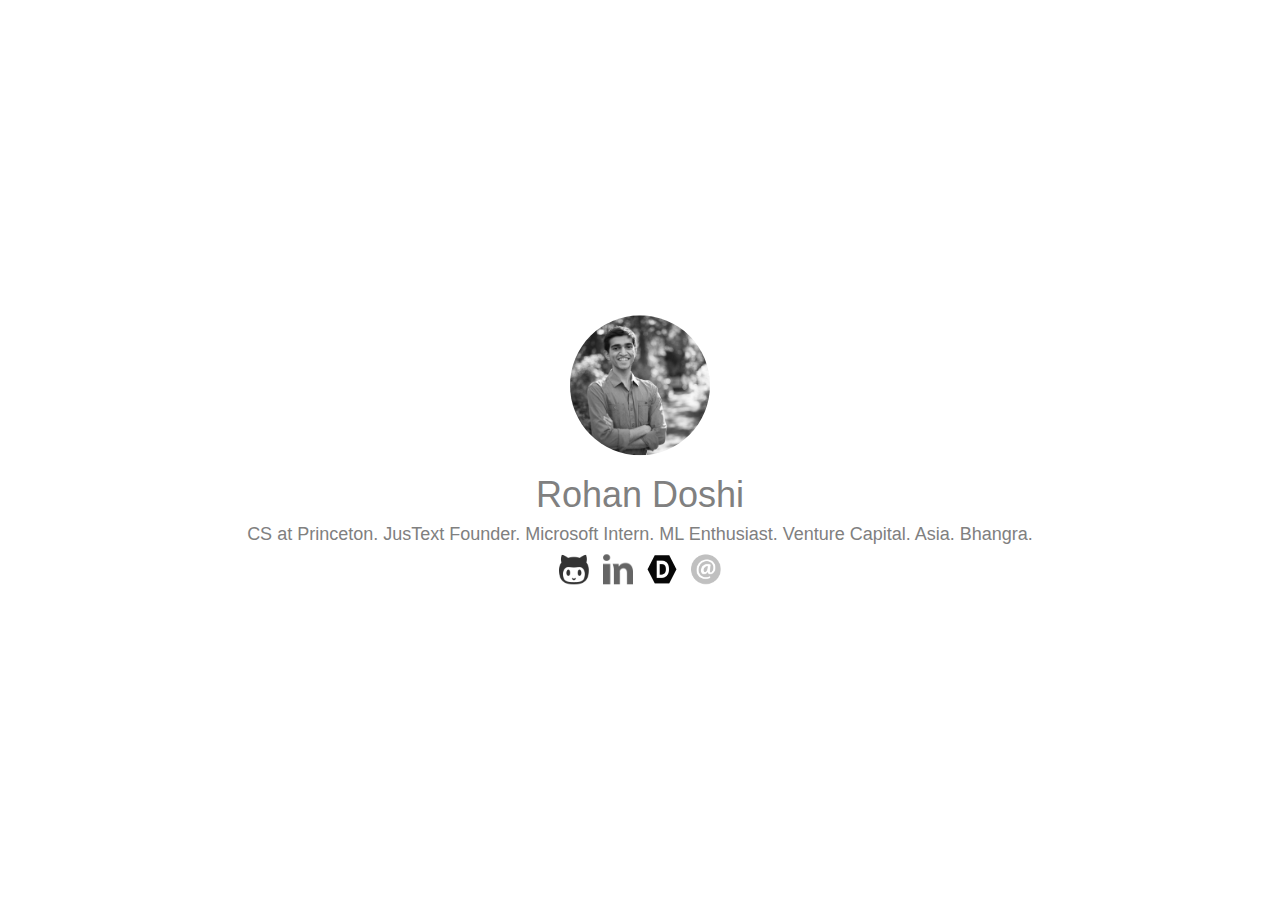
==== index.html @ 4c49a60a "linked all the navigation buttons" ====
<!doctype html>
<!--[if lt IE 7]>      <html class="no-js lt-ie9 lt-ie8 lt-ie7" lang=""> <![endif]-->
<!--[if IE 7]>         <html class="no-js lt-ie9 lt-ie8" lang=""> <![endif]-->
<!--[if IE 8]>         <html class="no-js lt-ie9" lang=""> <![endif]-->
<!--[if gt IE 8]><!--> <html class="no-js" lang=""> <!--<![endif]-->
    <head>

        <meta charset="utf-8">
        <meta http-equiv="X-UA-Compatible" content="IE=edge,chrome=1">
        <meta name="description" content="">
        <meta name="viewport" content="width=device-width, initial-scale=1">
        <meta name="description" content="Rohan Doshi. Welcome Rohan's website. Studies computer science at Princeton University. Interned at Microsoft.">
        <meta name="author" content="Rohan Doshi"> 
        <meta name="robots" content="index, follow">
        <meta name="revisit-after" content="3 days">
        <title>Rohan Doshi's Personal Site</title>
        <link rel="apple-touch-icon" href="apple-touch-icon.png">
        <link rel="stylesheet" href="css/bootstrap.min.css">
        <style>
            body {
                padding-top: 50px;
                padding-bottom: 20px;
            }
        </style>
        <link rel="stylesheet" href="css/bootstrap-theme.min.css">
        <link rel="stylesheet" href="css/main.css">
        <script src="js/vendor/modernizr-2.8.3-respond-1.4.2.min.js"></script>
    </head>
    <body>
        <!--[if lt IE 8]>
            <p class="browserupgrade">You are using an <strong>outdated</strong> browser. Please <a href="http://browsehappy.com/">upgrade your browser</a> to improve your experience.</p>
        <![endif]-->   
        <div class="container">
          <div class="col-xs-10 col-xs-offset-1 text-center splash">
            <div class="vertical-align"> 
              <img src="img/portrait.jpg" class="img-circle desaturate" id="rohan_portrait">
              
              <h1>Rohan Doshi</h1>
              <h4>CS at Princeton. JusText Founder. Microsoft Intern. ML Enthusiast. Venture Capital. Asia. Bhangra.</h4>
              <a href="https://www.github.com/RohanDoshi2018">
                <img src="img/github.png" class="desaturate nav_img" alt="github">
              </a>            
              <a href="https://www.linkedin.com/in/rkdoshi">
                <img src="img/linkedin.png" class="desaturate nav_img" alt="linkedin">
              </a>
              <a href="http://devpost.com/RohanDoshi">
                <img src="img/devpost.png" class="desaturate nav_img" alt="devpost">
              </a>
              <a href="mailto:rkdoshi@princeton.edu">
                <img src="img/email.png" class="desaturate nav_img" alt="email">
              </a>
            </div>
          </div>
        </div>

 


        <script src="//ajax.googleapis.com/ajax/libs/jquery/1.11.2/jquery.min.js"></script>
        <script>window.jQuery || document.write('<script src="js/vendor/jquery-1.11.2.min.js"><\/script>')</script>
        <script src="js/vendor/bootstrap.min.js"></script>
        <script src="js/main.js"></script>
    </body>
</html>
---- css/main.css ----
/* ==========================================================================
   Author's custom styles
   ========================================================================== */




body {
	padding: 0;
	background-color: white;
	color: grey
}

#rohan_portrait {
	height: 140px;
}

.desaturate {
	-webkit-filter: grayscale(100%);
	filter: grayscale(100%);
}

.vertical-align {
  position: relative;
  top: 50%;
  transform: translateY(-50%);
}

.splash {
    height:100vh;
}

.nav_img {
	height: 30px;
	width: 30px;
	margin-left: 5px;
	margin-right: 5px;
}
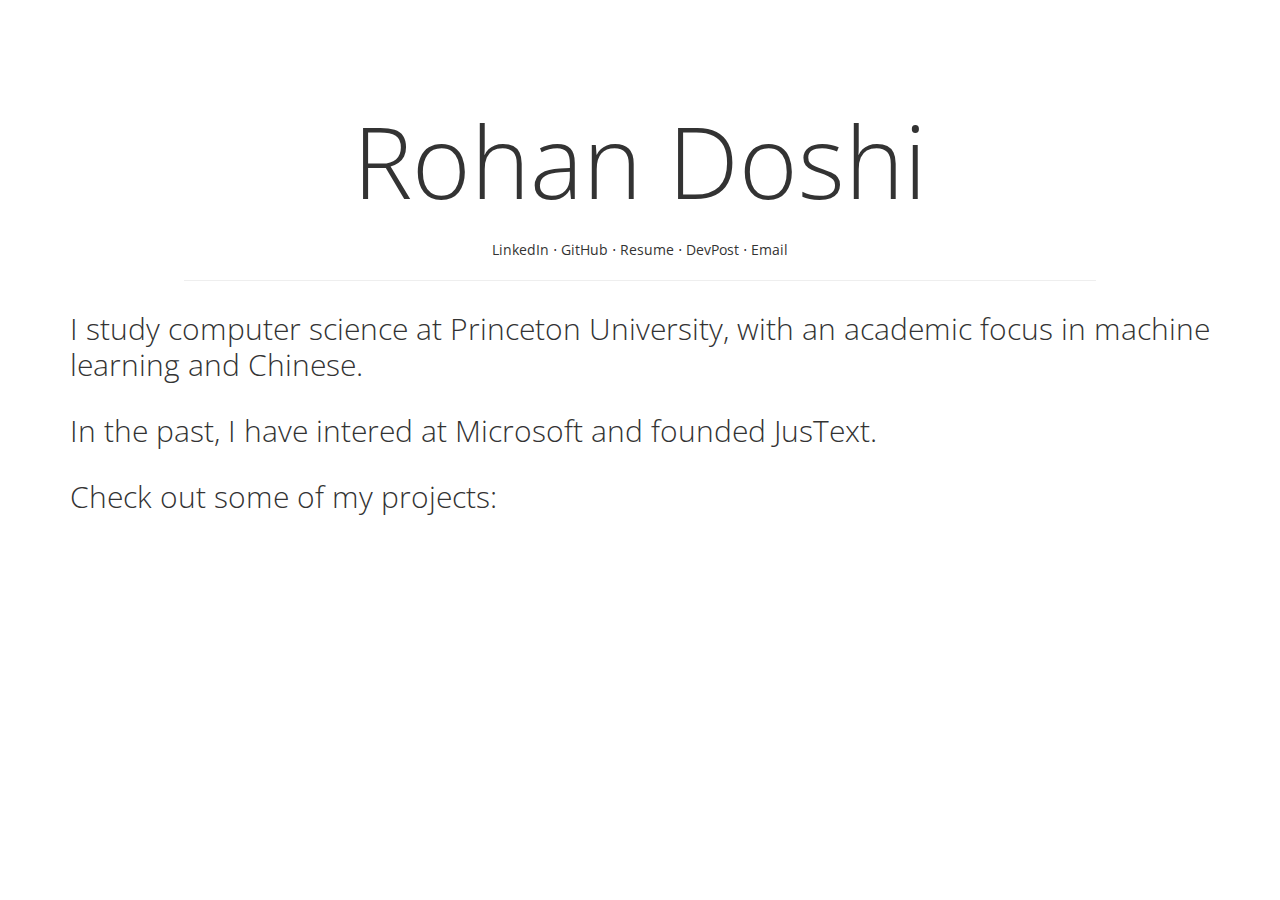
==== commit c41ee201: "refactored landing page deisgn and navigation menu" ====
--- a/index.html
+++ b/index.html
@@ -16,46 +16,40 @@
         <title>Rohan Doshi's Personal Site</title>
         <link rel="apple-touch-icon" href="apple-touch-icon.png">
         <link rel="stylesheet" href="css/bootstrap.min.css">
-        <style>
-            body {
-                padding-top: 50px;
-                padding-bottom: 20px;
-            }
-        </style>
         <link rel="stylesheet" href="css/bootstrap-theme.min.css">
         <link rel="stylesheet" href="css/main.css">
+        <link href="https://fonts.googleapis.com/css?family=Open+Sans" rel="stylesheet">
         <script src="js/vendor/modernizr-2.8.3-respond-1.4.2.min.js"></script>
     </head>
     <body>
         <!--[if lt IE 8]>
             <p class="browserupgrade">You are using an <strong>outdated</strong> browser. Please <a href="http://browsehappy.com/">upgrade your browser</a> to improve your experience.</p>
         <![endif]-->   
-        <div class="container">
-          <div class="col-xs-10 col-xs-offset-1 text-center splash">
-            <div class="vertical-align"> 
-              <img src="img/portrait.jpg" class="img-circle desaturate" id="rohan_portrait">
-              
-              <h1>Rohan Doshi</h1>
-              <h4>CS at Princeton. JusText Founder. Microsoft Intern. ML Enthusiast. Venture Capital. Asia. Bhangra.</h4>
-              <a href="https://www.github.com/RohanDoshi2018">
-                <img src="img/github.png" class="desaturate nav_img" alt="github">
-              </a>            
-              <a href="https://www.linkedin.com/in/rkdoshi">
-                <img src="img/linkedin.png" class="desaturate nav_img" alt="linkedin">
-              </a>
-              <a href="http://devpost.com/RohanDoshi">
-                <img src="img/devpost.png" class="desaturate nav_img" alt="devpost">
-              </a>
-              <a href="mailto:rkdoshi@princeton.edu">
-                <img src="img/email.png" class="desaturate nav_img" alt="email">
-              </a>
-            </div>
-          </div>
-        </div>
+      <div class="container">
+        <div class="row">
+          <div class="col-sm-12">
+            <center>
+              <h1 class="header_name">Rohan Doshi</h1>
+              </br>
+              <a class="implicit" href="https://www.linkedin.com/in/rkdoshi">LinkedIn</a>
+              &sdot;
+              <a class="implicit" target="_blank" href="http://www.github.com/RohanDoshi2018">GitHub</a>
+              &sdot;
+              <a class="implicit" target="_blank" href="RohanDoshiResume.pdf">Resume</a>
+              &sdot;
+              <a class="implicit" href="http://devpost.com/RohanDoshi">DevPost</a>
+              &sdot;
+              <a class="implicit" target="_blank" href="mailto:rkdoshi@princeton.edu">Email</a>
 
- 
+            </center>
+            <hr />
+            <h2>I study computer science at Princeton University, with an academic focus in machine learning and Chinese.</h2>
+            <h2>In the past, I have intered at Microsoft and founded JusText.</h2>
+            <h2>Check out some of my projects:</h2>
 
 
+<!--             <img src="img/portrait.jpg" class="img-circle desaturate" id="rohan_portrait">
+ -->
         <script src="//ajax.googleapis.com/ajax/libs/jquery/1.11.2/jquery.min.js"></script>
         <script>window.jQuery || document.write('<script src="js/vendor/jquery-1.11.2.min.js"><\/script>')</script>
         <script src="js/vendor/bootstrap.min.js"></script>
--- a/css/main.css
+++ b/css/main.css
@@ -10,7 +10,12 @@
 body {
 	padding: 0;
 	background-color: white;
-	color: grey
+	font-family: 'Open Sans', sans-serif;
+}
+
+.header_name {
+	font-size:100px; 
+	margin-bottom:0
 }
 
 #rohan_portrait {
@@ -22,19 +27,50 @@
 	filter: grayscale(100%);
 }
 
-.vertical-align {
+/* Hyperlinks */
+a {
+  text-decoration: none;
+  border-bottom: 1px solid #CCC;
+  color: inherit; }
+  a.implicit, a.blank, a.blank:hover {
+    color: inherit;
+    border-bottom: none; }
+  a:hover {
+    color: #60d9ef;
+    border-bottom: 1px solid #60d9ef;
+    text-decoration: none; }
+    a:hover.implicit {
+      color: #60d9ef !important;
+      border-bottom: none; }
+
+a.anchor-wrap {
+  color: white !important;
+  font-size: 1em;
+  margin-left: 6px;
+  padding: 0 4px 0 4px;
+  text-decoration: none !important;
+  border-bottom: none; }
+  a.anchor-wrap:hover {
+    background-color: #ccc;
+    color: white !important;
+    border-bottom: none; 
+}
+
+hr {
+  border: 1;
+  width: 80%; 
+}
+
+h1, h2, h3, h4, p {
+  font-family: 'Open Sans',sans-serif;
+  line-height: 1.2em;
+  font-weight: 100;
+  margin-top: 1em; 
+}
+/*.vertical-align {
   position: relative;
   top: 50%;
   transform: translateY(-50%);
-}
+}*/
 
-.splash {
-    height:100vh;
-}
 
-.nav_img {
-	height: 30px;
-	width: 30px;
-	margin-left: 5px;
-	margin-right: 5px;
-}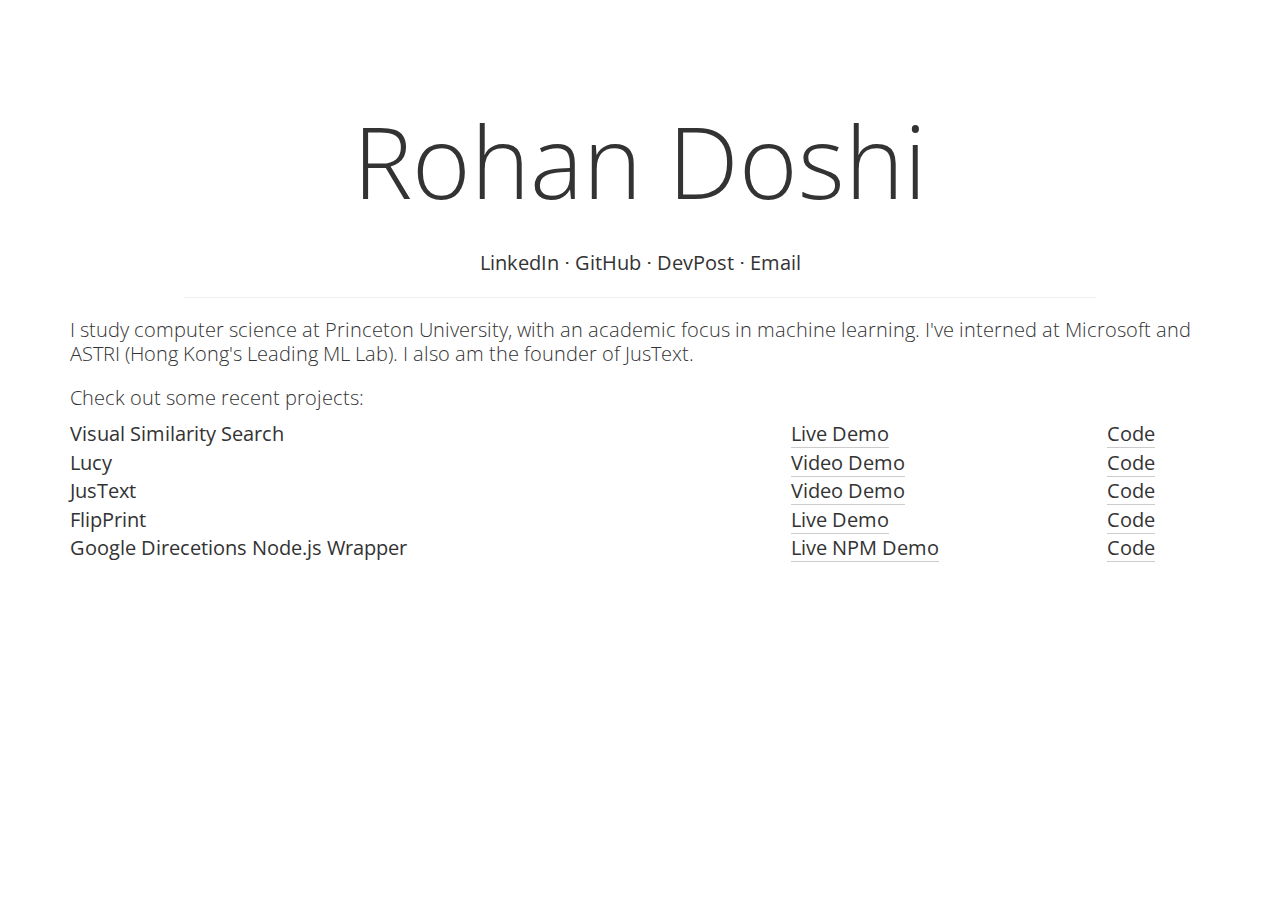
==== commit 6126579d: "added more projects to home page and visualsearch demo" ====
--- a/index.html
+++ b/index.html
@@ -35,17 +35,43 @@
               &sdot;
               <a class="implicit" target="_blank" href="http://www.github.com/RohanDoshi2018">GitHub</a>
               &sdot;
-              <a class="implicit" target="_blank" href="RohanDoshiResume.pdf">Resume</a>
-              &sdot;
               <a class="implicit" href="http://devpost.com/RohanDoshi">DevPost</a>
               &sdot;
               <a class="implicit" target="_blank" href="mailto:rkdoshi@princeton.edu">Email</a>
 
             </center>
             <hr />
-            <h2>I study computer science at Princeton University, with an academic focus in machine learning and Chinese.</h2>
-            <h2>In the past, I have intered at Microsoft and founded JusText.</h2>
-            <h2>Check out some of my projects:</h2>
+            <p>I study computer science at Princeton University, with an academic focus in machine learning. I've interned at Microsoft and ASTRI (Hong Kong's Leading ML Lab). I also am the founder of JusText.</p>
+            <p>Check out some recent projects:</p>
+            
+            <table border="0" width="100%">
+         
+              <tr>
+                <td>Visual Similarity Search</td>
+                <td><a href="visualsearch/index.html">Live Demo</a></td>
+                <td><a href="https://github.com/RohanDoshi2018/visualsearch">Code</a></td>
+              </tr>
+              <tr>
+                <td>Lucy</td>
+                <td><a href="https://devpost.com/software/lucy">Video Demo</a></td>
+                <td><a href="https://github.com/RohanDoshi2018/lucy">Code</a></td>
+              </tr>
+              <tr>
+                <td>JusText</td>
+                <td><a href="https://devpost.com/software/justext">Video Demo</a></td>
+                <td><a href="https://github.com/RohanDoshi2018/justext">Code</a></td>
+              </tr>
+              <tr>
+                <td>FlipPrint</td>
+                <td><a href="https://flipprint.pythonanywhere.com">Live Demo</a></td>
+                <td><a href="https://github.com/RohanDoshi2018/flipprint">Code</a></td>
+              </tr>
+              <tr>
+                <td>Google Direcetions Node.js Wrapper</td>
+                <td><a href="https://www.npmjs.com/package/google_directions">Live NPM Demo</a></td>
+                <td><a href="https://github.com/RohanDoshi2018/google_directions">Code</a></td>
+              </tr>
+            </table>
 
 
 <!--             <img src="img/portrait.jpg" class="img-circle desaturate" id="rohan_portrait">
--- a/css/main.css
+++ b/css/main.css
@@ -11,6 +11,7 @@
 	padding: 0;
 	background-color: white;
 	font-family: 'Open Sans', sans-serif;
+  font-size: 2em;
 }
 
 .header_name {
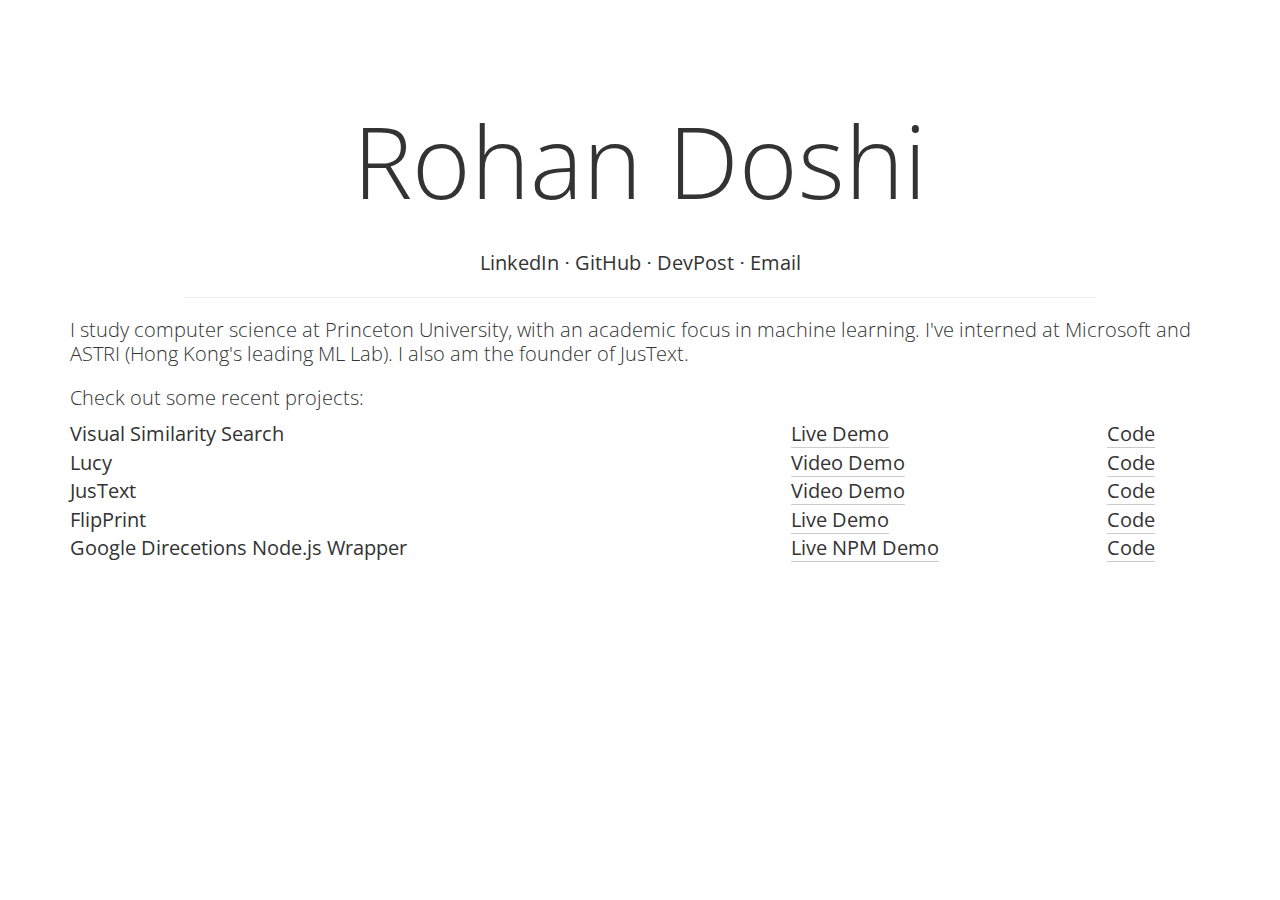
==== commit 15018cf2: "updated wording" ====
--- a/index.html
+++ b/index.html
@@ -16,7 +16,6 @@
         <title>Rohan Doshi's Personal Site</title>
         <link rel="apple-touch-icon" href="apple-touch-icon.png">
         <link rel="stylesheet" href="css/bootstrap.min.css">
-        <link rel="stylesheet" href="css/bootstrap-theme.min.css">
         <link rel="stylesheet" href="css/main.css">
         <link href="https://fonts.googleapis.com/css?family=Open+Sans" rel="stylesheet">
         <script src="js/vendor/modernizr-2.8.3-respond-1.4.2.min.js"></script>
@@ -41,7 +40,7 @@
 
             </center>
             <hr />
-            <p>I study computer science at Princeton University, with an academic focus in machine learning. I've interned at Microsoft and ASTRI (Hong Kong's Leading ML Lab). I also am the founder of JusText.</p>
+            <p>I study computer science at Princeton University, with an academic focus in machine learning. I've interned at Microsoft and ASTRI (Hong Kong's leading ML Lab). I also am the founder of JusText.</p>
             <p>Check out some recent projects:</p>
             
             <table border="0" width="100%">
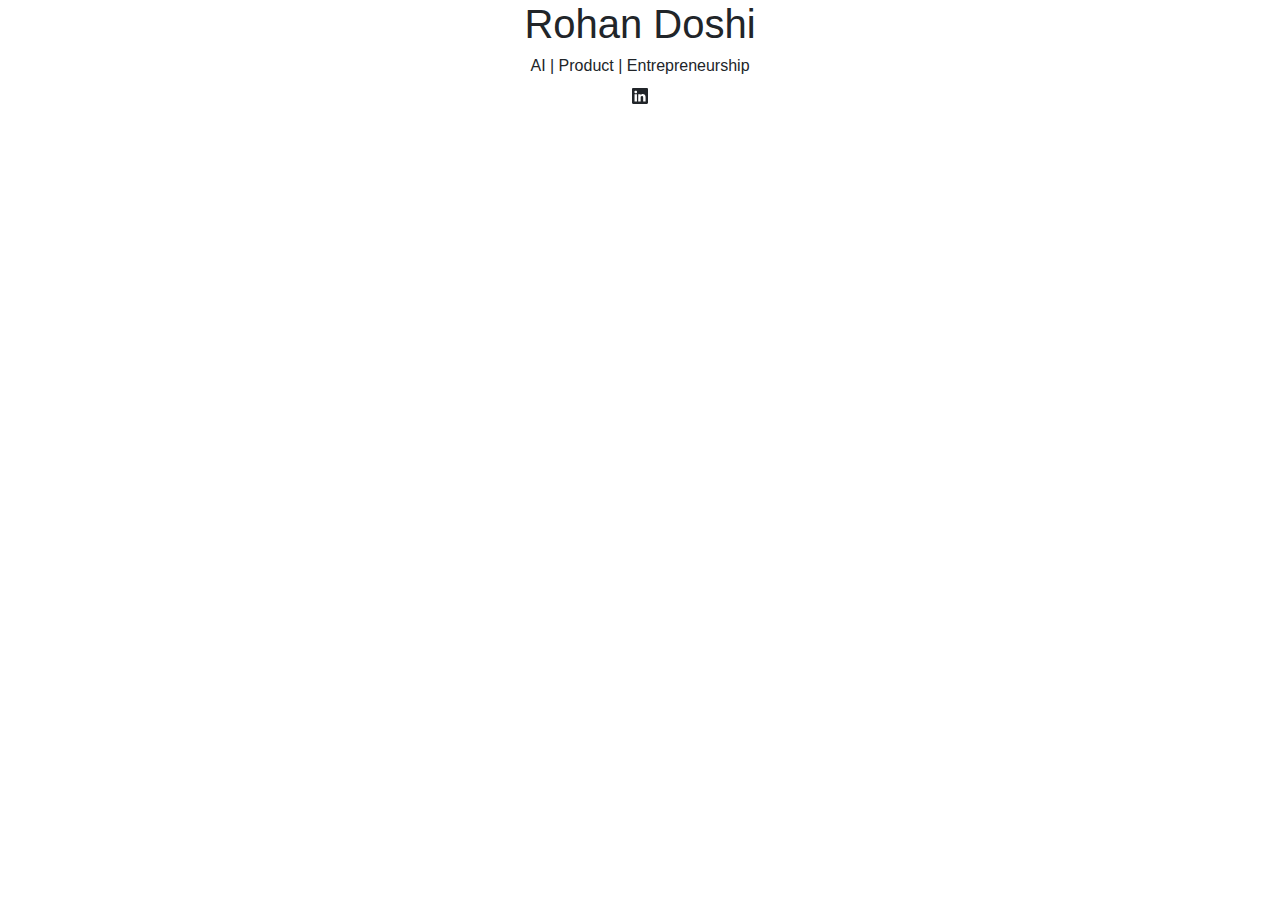
==== commit 58ac0965: "name, description, and linekdin icon" ====
--- a/index.html
+++ b/index.html
@@ -1,83 +1,31 @@
 <!doctype html>
-<!--[if lt IE 7]>      <html class="no-js lt-ie9 lt-ie8 lt-ie7" lang=""> <![endif]-->
-<!--[if IE 7]>         <html class="no-js lt-ie9 lt-ie8" lang=""> <![endif]-->
-<!--[if IE 8]>         <html class="no-js lt-ie9" lang=""> <![endif]-->
-<!--[if gt IE 8]><!--> <html class="no-js" lang=""> <!--<![endif]-->
-    <head>
+<html lang="en">
+  <head>
+    <!-- Required meta tags -->
+    <meta charset="utf-8">
+    <meta name="viewport" content="width=device-width, initial-scale=1, shrink-to-fit=no">
 
-        <meta charset="utf-8">
-        <meta http-equiv="X-UA-Compatible" content="IE=edge,chrome=1">
-        <meta name="description" content="">
-        <meta name="viewport" content="width=device-width, initial-scale=1">
-        <meta name="description" content="Rohan Doshi. Welcome Rohan's website. Studies computer science at Princeton University. Interned at Microsoft.">
-        <meta name="author" content="Rohan Doshi"> 
-        <meta name="robots" content="index, follow">
-        <meta name="revisit-after" content="3 days">
-        <title>Rohan Doshi's Personal Site</title>
-        <link rel="apple-touch-icon" href="apple-touch-icon.png">
-        <link rel="stylesheet" href="css/bootstrap.min.css">
-        <link rel="stylesheet" href="css/main.css">
-        <link href="https://fonts.googleapis.com/css?family=Open+Sans" rel="stylesheet">
-        <script src="js/vendor/modernizr-2.8.3-respond-1.4.2.min.js"></script>
-    </head>
-    <body>
-        <!--[if lt IE 8]>
-            <p class="browserupgrade">You are using an <strong>outdated</strong> browser. Please <a href="http://browsehappy.com/">upgrade your browser</a> to improve your experience.</p>
-        <![endif]-->   
-      <div class="container">
-        <div class="row">
-          <div class="col-sm-12">
-            <center>
-              <h1 class="header_name">Rohan Doshi</h1>
-              </br>
-              <a class="implicit" href="https://www.linkedin.com/in/rkdoshi">LinkedIn</a>
-              &sdot;
-              <a class="implicit" target="_blank" href="http://www.github.com/RohanDoshi2018">GitHub</a>
-              &sdot;
-              <a class="implicit" href="http://devpost.com/RohanDoshi">DevPost</a>
-              &sdot;
-              <a class="implicit" target="_blank" href="mailto:rkdoshi@princeton.edu">Email</a>
+    <!-- Bootstrap CSS -->
+    <link rel="stylesheet" href="https://stackpath.bootstrapcdn.com/bootstrap/4.3.1/css/bootstrap.min.css" integrity="sha384-ggOyR0iXCbMQv3Xipma34MD+dH/1fQ784/j6cY/iJTQUOhcWr7x9JvoRxT2MZw1T" crossorigin="anonymous">
 
-            </center>
-            <hr />
-            <p>I study computer science at Princeton University, with an academic focus in machine learning. I've interned at Microsoft and ASTRI (Hong Kong's leading ML Lab). I also am the founder of JusText.</p>
-            <p>Check out some recent projects:</p>
-            
-            <table border="0" width="100%">
-         
-              <tr>
-                <td>Visual Similarity Search</td>
-                <td><a href="visualsearch/index.html">Live Demo</a></td>
-                <td><a href="https://github.com/RohanDoshi2018/visualsearch">Code</a></td>
-              </tr>
-              <tr>
-                <td>Lucy</td>
-                <td><a href="https://devpost.com/software/lucy">Video Demo</a></td>
-                <td><a href="https://github.com/RohanDoshi2018/lucy">Code</a></td>
-              </tr>
-              <tr>
-                <td>JusText</td>
-                <td><a href="https://devpost.com/software/justext">Video Demo</a></td>
-                <td><a href="https://github.com/RohanDoshi2018/justext">Code</a></td>
-              </tr>
-              <tr>
-                <td>FlipPrint</td>
-                <td><a href="https://flipprint.pythonanywhere.com">Live Demo</a></td>
-                <td><a href="https://github.com/RohanDoshi2018/flipprint">Code</a></td>
-              </tr>
-              <tr>
-                <td>Google Direcetions Node.js Wrapper</td>
-                <td><a href="https://www.npmjs.com/package/google_directions">Live NPM Demo</a></td>
-                <td><a href="https://github.com/RohanDoshi2018/google_directions">Code</a></td>
-              </tr>
-            </table>
+    <title>Hello, world!</title>
+  </head>
+  <body>
+    <div class="container text-center">
+        <h1>Rohan Doshi</h1>
+        <h6>AI | Product | Entrepreneurship</h6>
+        <svg xmlns="http://www.w3.org/2000/svg" width="16" height="16" fill="currentColor" class="bi bi-linkedin" viewBox="0 0 16 16">
+        <path d="M0 1.146C0 .513.526 0 1.175 0h13.65C15.474 0 16 .513 16 1.146v13.708c0 .633-.526 1.146-1.175 1.146H1.175C.526 16 0 15.487 0 14.854V1.146zm4.943 12.248V6.169H2.542v7.225h2.401zm-1.2-8.212c.837 0 1.358-.554 1.358-1.248-.015-.709-.52-1.248-1.342-1.248-.822 0-1.359.54-1.359 1.248 0 .694.521 1.248 1.327 1.248h.016zm4.908 8.212V9.359c0-.216.016-.432.08-.586.173-.431.568-.878 1.232-.878.869 0 1.216.662 1.216 1.634v3.865h2.401V9.25c0-2.22-1.184-3.252-2.764-3.252-1.274 0-1.845.7-2.165 1.193v.025h-.016a5.54 5.54 0 0 1 .016-.025V6.169h-2.4c.03.678 0 7.225 0 7.225h2.4z"/>
+        </svg>
 
 
-<!--             <img src="img/portrait.jpg" class="img-circle desaturate" id="rohan_portrait">
- -->
-        <script src="//ajax.googleapis.com/ajax/libs/jquery/1.11.2/jquery.min.js"></script>
-        <script>window.jQuery || document.write('<script src="js/vendor/jquery-1.11.2.min.js"><\/script>')</script>
-        <script src="js/vendor/bootstrap.min.js"></script>
-        <script src="js/main.js"></script>
-    </body>
-</html>
+    </div>
+
+
+    <!-- Optional JavaScript -->
+    <!-- jQuery first, then Popper.js, then Bootstrap JS -->
+    <script src="https://code.jquery.com/jquery-3.3.1.slim.min.js" integrity="sha384-q8i/X+965DzO0rT7abK41JStQIAqVgRVzpbzo5smXKp4YfRvH+8abtTE1Pi6jizo" crossorigin="anonymous"></script>
+    <script src="https://cdnjs.cloudflare.com/ajax/libs/popper.js/1.14.7/umd/popper.min.js" integrity="sha384-UO2eT0CpHqdSJQ6hJty5KVphtPhzWj9WO1clHTMGa3JDZwrnQq4sF86dIHNDz0W1" crossorigin="anonymous"></script>
+    <script src="https://stackpath.bootstrapcdn.com/bootstrap/4.3.1/js/bootstrap.min.js" integrity="sha384-JjSmVgyd0p3pXB1rRibZUAYoIIy6OrQ6VrjIEaFf/nJGzIxFDsf4x0xIM+B07jRM" crossorigin="anonymous"></script>
+  </body>
+</html>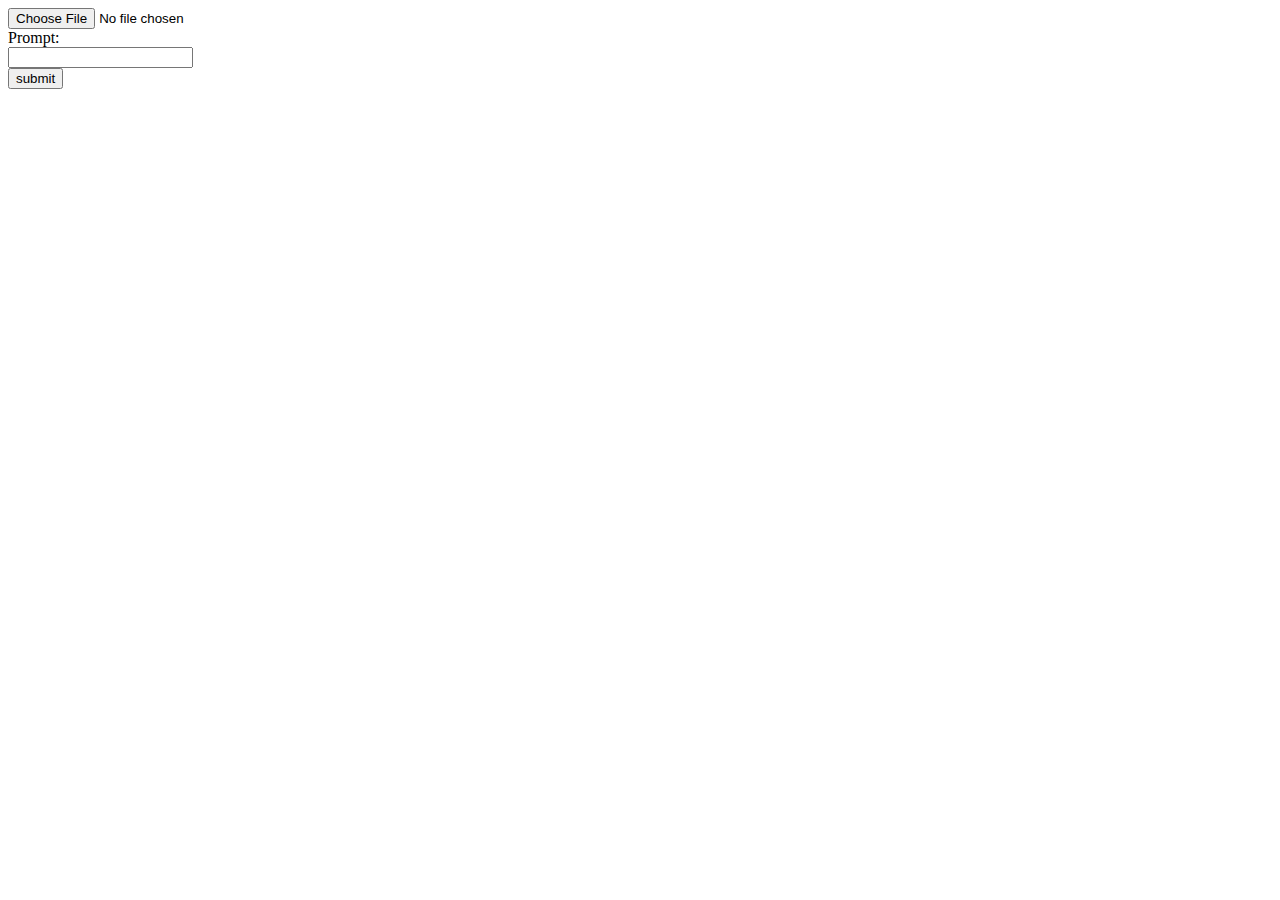
==== commit 64e5b45c: "penguin frontend" ====
--- a/index.html
+++ b/index.html
@@ -1,31 +1,53 @@
-<!doctype html>
-<html lang="en">
-  <head>
-    <!-- Required meta tags -->
+<!DOCTYPE html>
+<html>
+
+<head>
     <meta charset="utf-8">
-    <meta name="viewport" content="width=device-width, initial-scale=1, shrink-to-fit=no">
+    <meta name="viewport" content="width=device-width, initial-scale=1">
+    <!-- <meta http-equiv="Content-Security-Policy" content="upgrade-insecure-requests"> -->
+    <title>Penguin.ai</title>
+    <link rel="apple-touch-icon" sizes="180x180" href="favicon/apple-touch-icon.png">
+    <link rel="icon" type="image/png" sizes="32x32" href="favicon/favicon-32x32.png">
+    <link rel="icon" type="image/png" sizes="16x16" href="favicon/favicon-16x16.png">
+    <link rel="stylesheet" href="index.css">
+    <title>Penguin.ai</title>
+</head>
 
-    <!-- Bootstrap CSS -->
-    <link rel="stylesheet" href="https://stackpath.bootstrapcdn.com/bootstrap/4.3.1/css/bootstrap.min.css" integrity="sha384-ggOyR0iXCbMQv3Xipma34MD+dH/1fQ784/j6cY/iJTQUOhcWr7x9JvoRxT2MZw1T" crossorigin="anonymous">
+<body>
+    <!-- Require Javascript -->
+    <noscript>
+        <style type="text/css">
+            .pagecontainer {
+                display: none;
+            }
+        </style>
+        <div class="noscriptmsg">
+            Please enable javascript to view this page
+        </div>
+    </noscript>
+    <div id="pagecontainer">
+        <form id="upload_form">
+            <input type="file" id="upload_file" name="upload_file" accept="image/png, image/jpeg"><br />
+            <label for="prompt">Prompt:</label><br>
+            <input type="text" id="prompt" name="prompt"><br>
+            <button id="submit">submit</button>
+        </form>
+        <img id="result_img" />
+    </div>
+    <script src="https://code.jquery.com/jquery-3.6.1.min.js"
+        integrity="sha256-o88AwQnZB+VDvE9tvIXrMQaPlFFSUTR+nldQm1LuPXQ=" crossorigin="anonymous"></script>
+    <script src="https://cdn.jsdelivr.net/npm/popper.js@1.12.9/dist/umd/popper.min.js"
+        integrity="sha384-ApNbgh9B+Y1QKtv3Rn7W3mgPxhU9K/ScQsAP7hUibX39j7fakFPskvXusvfa0b4Q"
+        crossorigin="anonymous"></script>
+    <script src="https://cdn.jsdelivr.net/npm/bootstrap@4.0.0/dist/js/bootstrap.min.js"
+        integrity="sha384-JZR6Spejh4U02d8jOt6vLEHfe/JQGiRRSQQxSfFWpi1MquVdAyjUar5+76PVCmYl"
+        crossorigin="anonymous"></script>
+    <!-- Firebase CDNs: https://firebase.google.com/docs/web/learn-more#libraries-cdn -->
+    <!-- <script src="https://www.gstatic.com/firebasejs/8.10.1/firebase-app.js"></script>
+    <script src="https://www.gstatic.com/firebasejs/8.10.1/firebase-auth.js"></script>
+    <script src="https://www.gstatic.com/firebasejs/8.10.1/firebase-analytics.js"></script>
+    <script src="https://www.gstatic.com/firebasejs/8.10.1/firebase-firestore.js"></script> -->
+    <script src="./index.js"></script>
+</body>
 
-    <title>Hello, world!</title>
-  </head>
-  <body>
-    <div class="container text-center">
-        <h1>Rohan Doshi</h1>
-        <h6>AI | Product | Entrepreneurship</h6>
-        <svg xmlns="http://www.w3.org/2000/svg" width="16" height="16" fill="currentColor" class="bi bi-linkedin" viewBox="0 0 16 16">
-        <path d="M0 1.146C0 .513.526 0 1.175 0h13.65C15.474 0 16 .513 16 1.146v13.708c0 .633-.526 1.146-1.175 1.146H1.175C.526 16 0 15.487 0 14.854V1.146zm4.943 12.248V6.169H2.542v7.225h2.401zm-1.2-8.212c.837 0 1.358-.554 1.358-1.248-.015-.709-.52-1.248-1.342-1.248-.822 0-1.359.54-1.359 1.248 0 .694.521 1.248 1.327 1.248h.016zm4.908 8.212V9.359c0-.216.016-.432.08-.586.173-.431.568-.878 1.232-.878.869 0 1.216.662 1.216 1.634v3.865h2.401V9.25c0-2.22-1.184-3.252-2.764-3.252-1.274 0-1.845.7-2.165 1.193v.025h-.016a5.54 5.54 0 0 1 .016-.025V6.169h-2.4c.03.678 0 7.225 0 7.225h2.4z"/>
-        </svg>
-
-
-    </div>
-
-
-    <!-- Optional JavaScript -->
-    <!-- jQuery first, then Popper.js, then Bootstrap JS -->
-    <script src="https://code.jquery.com/jquery-3.3.1.slim.min.js" integrity="sha384-q8i/X+965DzO0rT7abK41JStQIAqVgRVzpbzo5smXKp4YfRvH+8abtTE1Pi6jizo" crossorigin="anonymous"></script>
-    <script src="https://cdnjs.cloudflare.com/ajax/libs/popper.js/1.14.7/umd/popper.min.js" integrity="sha384-UO2eT0CpHqdSJQ6hJty5KVphtPhzWj9WO1clHTMGa3JDZwrnQq4sF86dIHNDz0W1" crossorigin="anonymous"></script>
-    <script src="https://stackpath.bootstrapcdn.com/bootstrap/4.3.1/js/bootstrap.min.js" integrity="sha384-JjSmVgyd0p3pXB1rRibZUAYoIIy6OrQ6VrjIEaFf/nJGzIxFDsf4x0xIM+B07jRM" crossorigin="anonymous"></script>
-  </body>
 </html>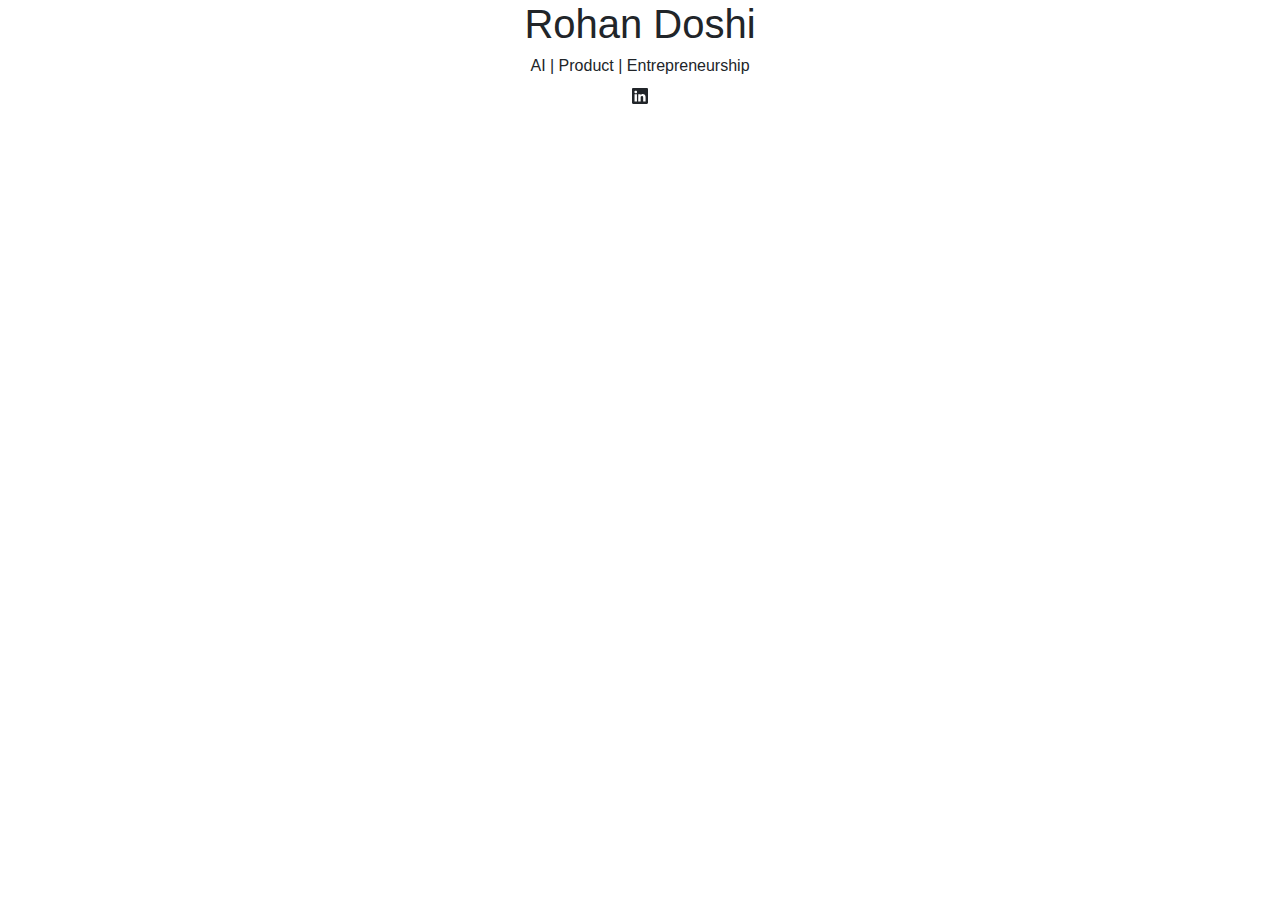
==== commit 6244fa63: "Revert "penguin frontend"" ====
--- a/index.html
+++ b/index.html
@@ -1,53 +1,31 @@
-<!DOCTYPE html>
-<html>
+<!doctype html>
+<html lang="en">
+  <head>
+    <!-- Required meta tags -->
+    <meta charset="utf-8">
+    <meta name="viewport" content="width=device-width, initial-scale=1, shrink-to-fit=no">
 
-<head>
-    <meta charset="utf-8">
-    <meta name="viewport" content="width=device-width, initial-scale=1">
-    <!-- <meta http-equiv="Content-Security-Policy" content="upgrade-insecure-requests"> -->
-    <title>Penguin.ai</title>
-    <link rel="apple-touch-icon" sizes="180x180" href="favicon/apple-touch-icon.png">
-    <link rel="icon" type="image/png" sizes="32x32" href="favicon/favicon-32x32.png">
-    <link rel="icon" type="image/png" sizes="16x16" href="favicon/favicon-16x16.png">
-    <link rel="stylesheet" href="index.css">
-    <title>Penguin.ai</title>
-</head>
+    <!-- Bootstrap CSS -->
+    <link rel="stylesheet" href="https://stackpath.bootstrapcdn.com/bootstrap/4.3.1/css/bootstrap.min.css" integrity="sha384-ggOyR0iXCbMQv3Xipma34MD+dH/1fQ784/j6cY/iJTQUOhcWr7x9JvoRxT2MZw1T" crossorigin="anonymous">
 
-<body>
-    <!-- Require Javascript -->
-    <noscript>
-        <style type="text/css">
-            .pagecontainer {
-                display: none;
-            }
-        </style>
-        <div class="noscriptmsg">
-            Please enable javascript to view this page
-        </div>
-    </noscript>
-    <div id="pagecontainer">
-        <form id="upload_form">
-            <input type="file" id="upload_file" name="upload_file" accept="image/png, image/jpeg"><br />
-            <label for="prompt">Prompt:</label><br>
-            <input type="text" id="prompt" name="prompt"><br>
-            <button id="submit">submit</button>
-        </form>
-        <img id="result_img" />
+    <title>Hello, world!</title>
+  </head>
+  <body>
+    <div class="container text-center">
+        <h1>Rohan Doshi</h1>
+        <h6>AI | Product | Entrepreneurship</h6>
+        <svg xmlns="http://www.w3.org/2000/svg" width="16" height="16" fill="currentColor" class="bi bi-linkedin" viewBox="0 0 16 16">
+        <path d="M0 1.146C0 .513.526 0 1.175 0h13.65C15.474 0 16 .513 16 1.146v13.708c0 .633-.526 1.146-1.175 1.146H1.175C.526 16 0 15.487 0 14.854V1.146zm4.943 12.248V6.169H2.542v7.225h2.401zm-1.2-8.212c.837 0 1.358-.554 1.358-1.248-.015-.709-.52-1.248-1.342-1.248-.822 0-1.359.54-1.359 1.248 0 .694.521 1.248 1.327 1.248h.016zm4.908 8.212V9.359c0-.216.016-.432.08-.586.173-.431.568-.878 1.232-.878.869 0 1.216.662 1.216 1.634v3.865h2.401V9.25c0-2.22-1.184-3.252-2.764-3.252-1.274 0-1.845.7-2.165 1.193v.025h-.016a5.54 5.54 0 0 1 .016-.025V6.169h-2.4c.03.678 0 7.225 0 7.225h2.4z"/>
+        </svg>
+
+
     </div>
-    <script src="https://code.jquery.com/jquery-3.6.1.min.js"
-        integrity="sha256-o88AwQnZB+VDvE9tvIXrMQaPlFFSUTR+nldQm1LuPXQ=" crossorigin="anonymous"></script>
-    <script src="https://cdn.jsdelivr.net/npm/popper.js@1.12.9/dist/umd/popper.min.js"
-        integrity="sha384-ApNbgh9B+Y1QKtv3Rn7W3mgPxhU9K/ScQsAP7hUibX39j7fakFPskvXusvfa0b4Q"
-        crossorigin="anonymous"></script>
-    <script src="https://cdn.jsdelivr.net/npm/bootstrap@4.0.0/dist/js/bootstrap.min.js"
-        integrity="sha384-JZR6Spejh4U02d8jOt6vLEHfe/JQGiRRSQQxSfFWpi1MquVdAyjUar5+76PVCmYl"
-        crossorigin="anonymous"></script>
-    <!-- Firebase CDNs: https://firebase.google.com/docs/web/learn-more#libraries-cdn -->
-    <!-- <script src="https://www.gstatic.com/firebasejs/8.10.1/firebase-app.js"></script>
-    <script src="https://www.gstatic.com/firebasejs/8.10.1/firebase-auth.js"></script>
-    <script src="https://www.gstatic.com/firebasejs/8.10.1/firebase-analytics.js"></script>
-    <script src="https://www.gstatic.com/firebasejs/8.10.1/firebase-firestore.js"></script> -->
-    <script src="./index.js"></script>
-</body>
 
+
+    <!-- Optional JavaScript -->
+    <!-- jQuery first, then Popper.js, then Bootstrap JS -->
+    <script src="https://code.jquery.com/jquery-3.3.1.slim.min.js" integrity="sha384-q8i/X+965DzO0rT7abK41JStQIAqVgRVzpbzo5smXKp4YfRvH+8abtTE1Pi6jizo" crossorigin="anonymous"></script>
+    <script src="https://cdnjs.cloudflare.com/ajax/libs/popper.js/1.14.7/umd/popper.min.js" integrity="sha384-UO2eT0CpHqdSJQ6hJty5KVphtPhzWj9WO1clHTMGa3JDZwrnQq4sF86dIHNDz0W1" crossorigin="anonymous"></script>
+    <script src="https://stackpath.bootstrapcdn.com/bootstrap/4.3.1/js/bootstrap.min.js" integrity="sha384-JjSmVgyd0p3pXB1rRibZUAYoIIy6OrQ6VrjIEaFf/nJGzIxFDsf4x0xIM+B07jRM" crossorigin="anonymous"></script>
+  </body>
 </html>